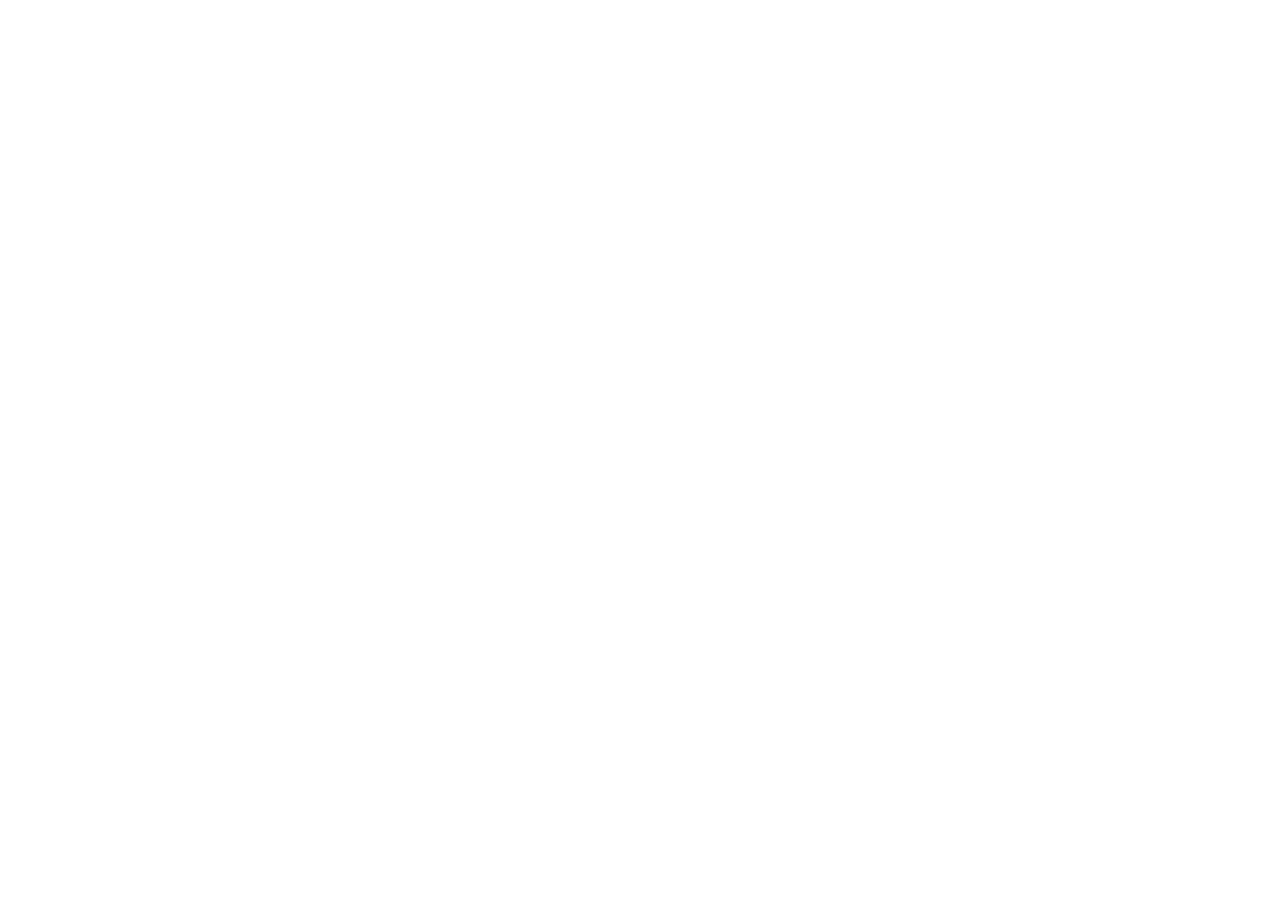
==== index.html @ 7dcd0716 "Init" ====
<!DOCTYPE html>
<html lang="en">
<head>
    <meta charset="UTF-8">
    <meta http-equiv="X-UA-Compatible" content="IE=edge">
    <meta name="viewport" content="width=device-width, initial-scale=1.0">
    <title>Andrew Alton's Web Portfolio</title>
</head>
<body>
    <script src="index.css"></script>
</body>
</html>
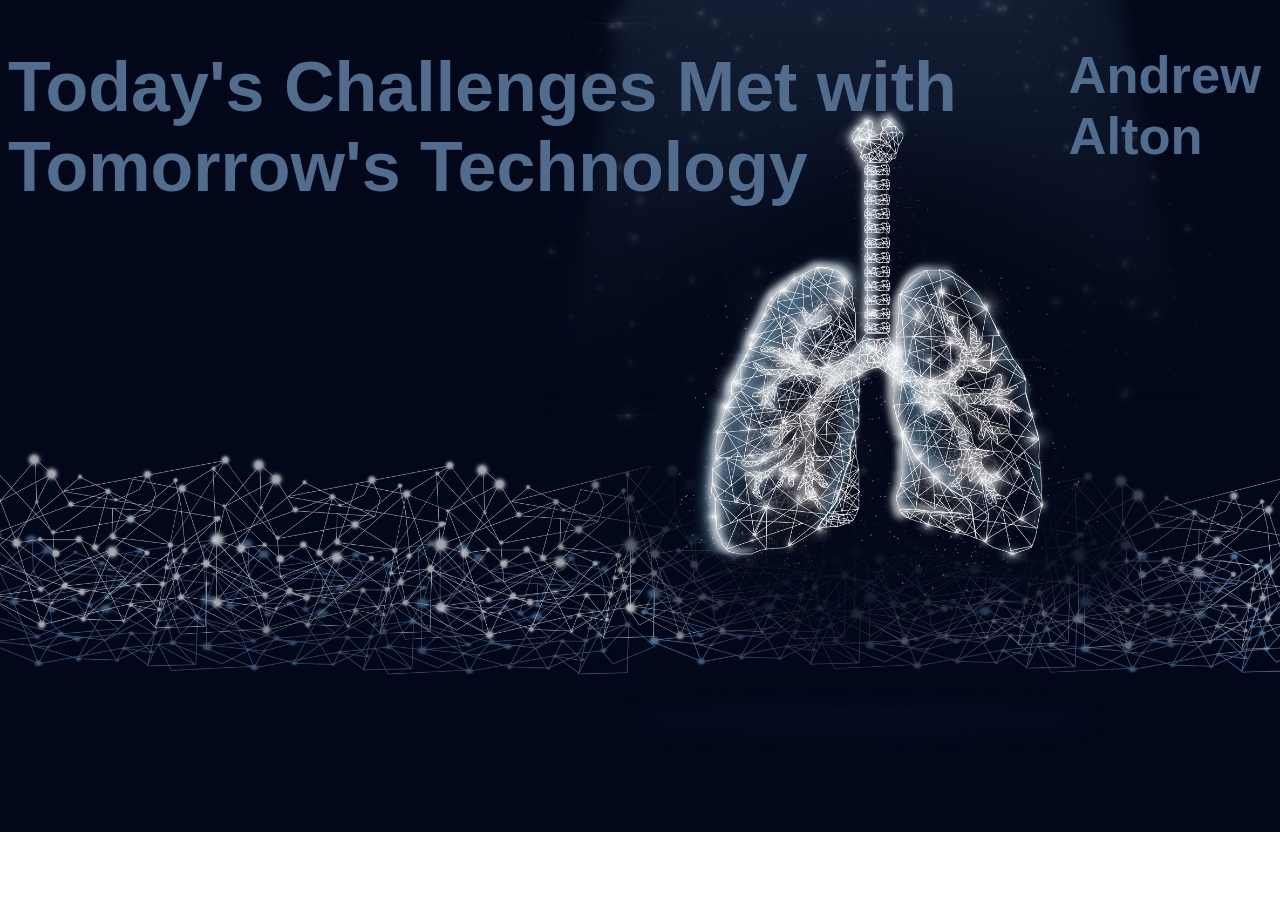
==== commit 8b505a33: "Addition of background, color, and headings" ====
--- a/index.html
+++ b/index.html
@@ -7,6 +7,11 @@
     <title>Andrew Alton's Web Portfolio</title>
 </head>
 <body>
-    <script src="index.css"></script>
+
+    <link href="styles.css" rel="stylesheet"></link>
+    <h1>Today's Challenges Met with 
+        Tomorrow's Technology</h1>
+    <h2> Andrew Alton</h2>
+    <p></p>
 </body>
 </html>--- a/styles.css
+++ b/styles.css
@@ -0,0 +1,29 @@
+html, body {
+    font-family: 'Roboto',
+sans-serif;
+    display: flex;
+    justify-content: center;
+    color: #516C8D;
+    font-size: 35px;
+    font-weight: 100; 
+    margin-top: 0px;
+    margin-bottom: 10px;
+    
+}
+
+body {
+    background: url(techlung.jpg) no-repeat center
+    center;
+        background-size: cover;
+        height: 800px;
+}
+/* .header h1 {
+    color: #516C8D;
+    font-family: 'Roboto',
+    sans-serif;
+    font-size: 35px;
+    font-weight: 100;
+    margin-top: 0px;
+    margin-bottom: 10px; */
+}
+
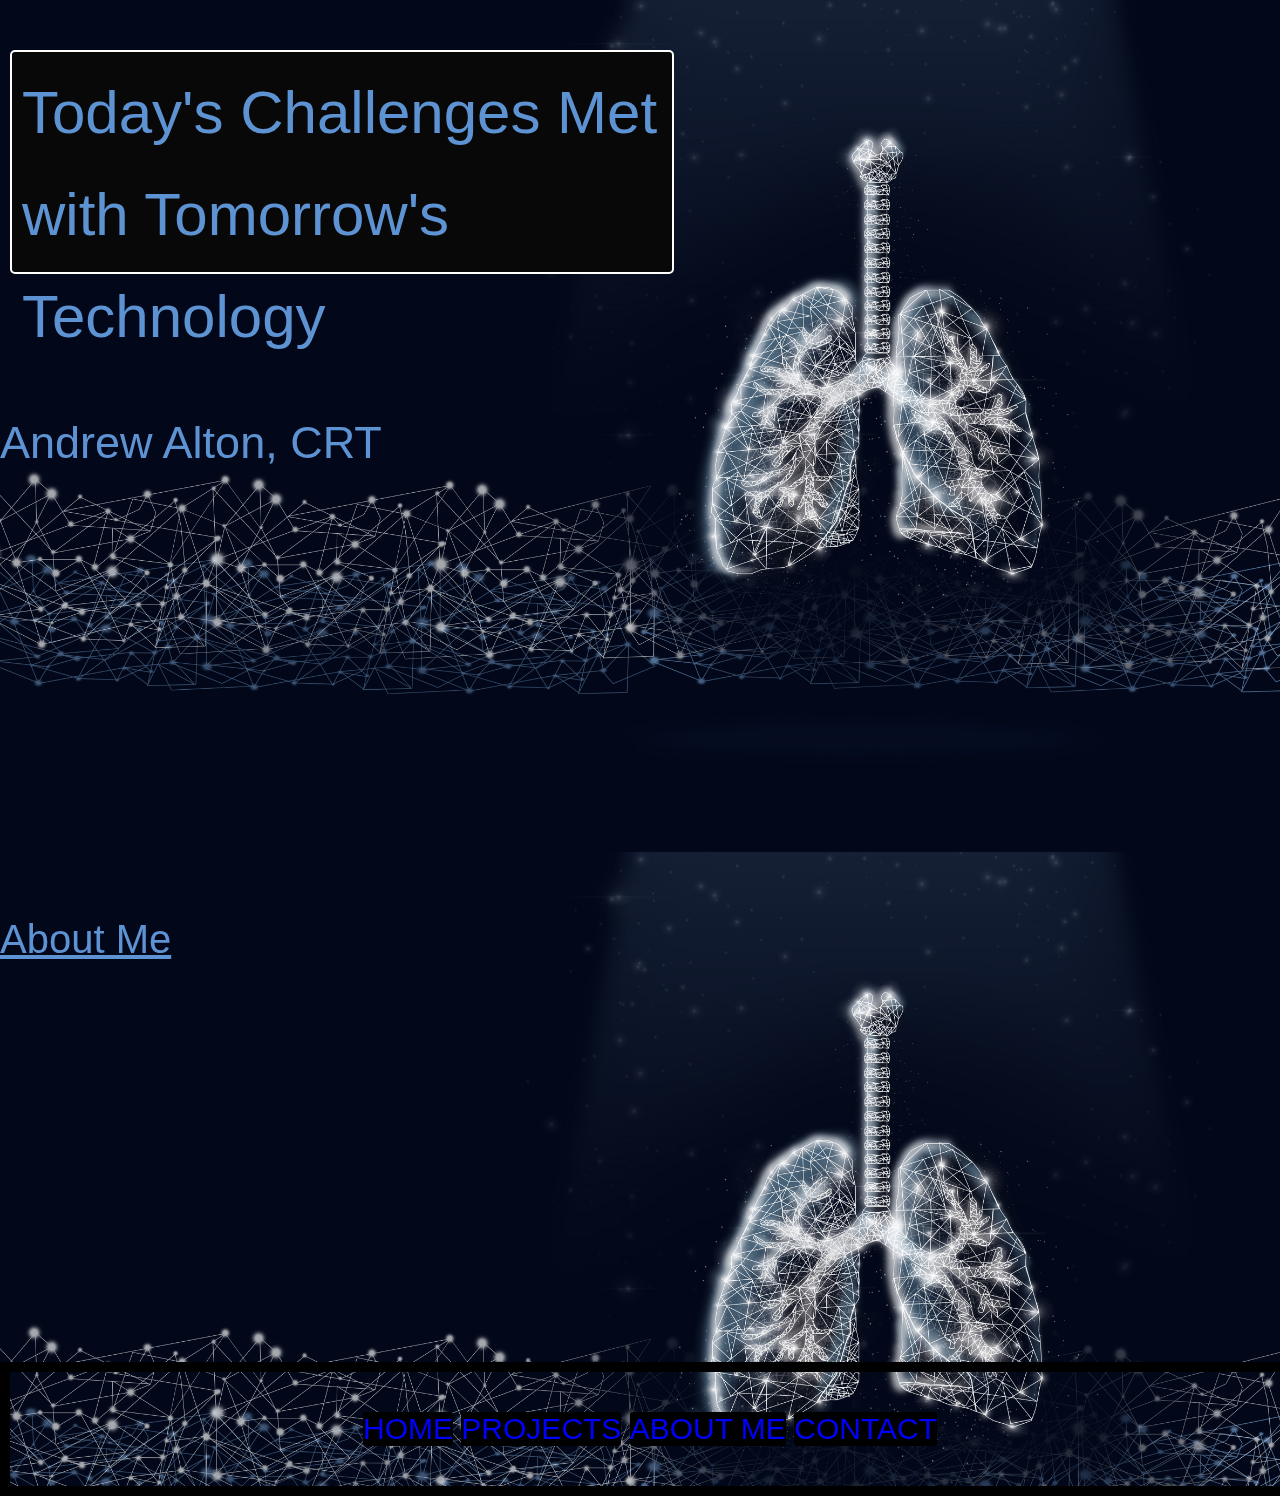
==== commit 46722d9c: "Updated page with 'HOME', 'PROJECTS', ABOUT ME, and 'CONTACT' links in addition to the beginning of " ====
--- a/index.html
+++ b/index.html
@@ -5,13 +5,28 @@
     <meta http-equiv="X-UA-Compatible" content="IE=edge">
     <meta name="viewport" content="width=device-width, initial-scale=1.0">
     <title>Andrew Alton's Web Portfolio</title>
+    <link href="styles.css" rel="stylesheet">
 </head>
 <body>
+<div class="header">
+    <h1>Today's Challenges Met<br> with Tomorrow's Technology</h1>
+    <br>
 
-    <link href="styles.css" rel="stylesheet"></link>
-    <h1>Today's Challenges Met with 
-        Tomorrow's Technology</h1>
-    <h2> Andrew Alton</h2>
-    <p></p>
+<div class="header">
+    <h2>Andrew Alton, CRT</h2>
+    <br>
+
+<div class="header">
+    <h3>About Me</h3>
+<p></p>
+
+
+<div class="buttons">
+    <a href="#">HOME</a>
+    <a href="#">PROJECTS</a>
+    <a href="#">ABOUT ME</a>
+    <a href="#">CONTACT</a>
+
+
 </body>
 </html>--- a/styles.css
+++ b/styles.css
@@ -1,29 +1,102 @@
 html, body {
-    font-family: 'Roboto',
-sans-serif;
-    display: flex;
-    justify-content: center;
-    color: #516C8D;
-    font-size: 35px;
-    font-weight: 100; 
-    margin-top: 0px;
-    margin-bottom: 10px;
-    
+    margin: 0;
+    padding: 0;
 }
 
 body {
-    background: url(techlung.jpg) no-repeat center
+    background: url(techlung.jpg) repeat center
     center;
         background-size: cover;
         height: 800px;
+        position: sticky;
+        top: 230px;
+
 }
-/* .header h1 {
-    color: #516C8D;
+.header h1 {
+    font-family: 'Roboto',
+sans-serif;
+    text-align: left;
+    line-height: 1.7;
+    color: #5e93d3;
+    font-size: 60px;
+    font-weight: 100; 
+    background-color: #080808;
+    height: 200px;
+    width: 50%;
+    border: 2px solid white;
+    border-radius: 5px;
+    padding: 10px;
+    margin: 50px 10px;
+    
+
+}
+.header h2 {
     font-family: 'Roboto',
     sans-serif;
-    font-size: 35px;
-    font-weight: 100;
-    margin-top: 0px;
-    margin-bottom: 10px; */
+        display: flex;
+        justify-content: left;
+        color: #5e93d3;
+        font-size: 45px;
+        font-weight: 100; 
+        margin-top: 75px;
+        margin-bottom: 400px;
+        
+        
+    
+}
+.header h3 {
+    font-family: 'Roboto',
+    sans-serif;
+        display: flex;
+        justify-content: left;
+        color: #5e93d3;
+        font-size: 40px;
+        font-weight: 100; 
+        margin-top: 30px;
+        margin-bottom: 400px;
+        text-decoration: underline;
+}        
+
+.buttons {
+    font-family: 'Roboto',
+    sans-serif;
+    font-size: 30px;
+    border: 10px solid black;
+    padding: 40px 0px;
+    position: relative;
+    text-align: center;
+    width: 100%;
 }
 
+.buttons a {
+ 
+    background: black;
+    border: 200px 10px solid black;
+    border-radius: 3px;
+    color: blue;
+    display: inline-block;
+    text-decoration: none;
+}
+
+.buttons a:hover {
+    background: blue;
+    border: 5px solid black;
+    color: black;
+}
+/* .header h3 {
+    font-family: 'Roboto',
+    sans-serif;
+    color: black;
+    background-color:black;
+    color: black;
+    border: 2px solid black;
+    padding: 15px 45px;
+    text-align: center;
+    text-decoration-color:#080808;
+    display:inline-flex;
+    }
+    a:hover, a:active {
+    background-color: red ;
+    color: black;
+    } */
+
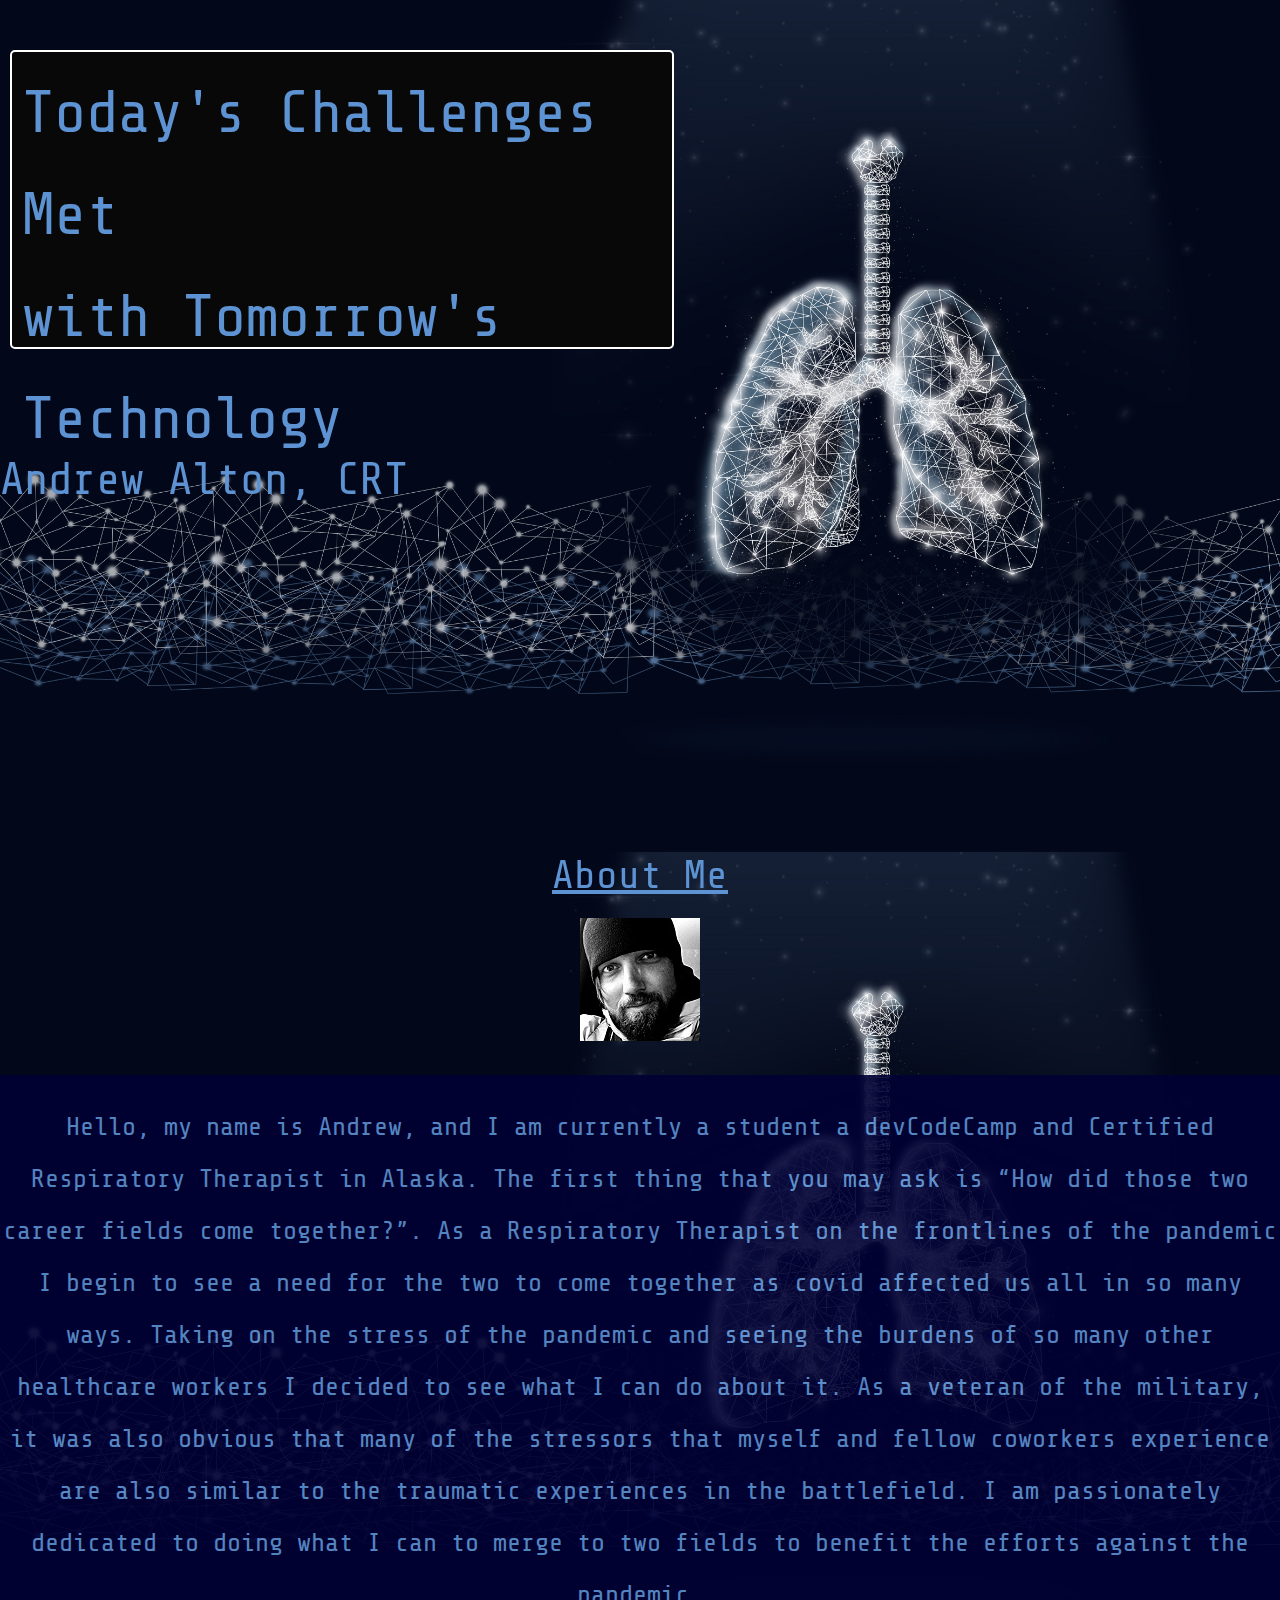
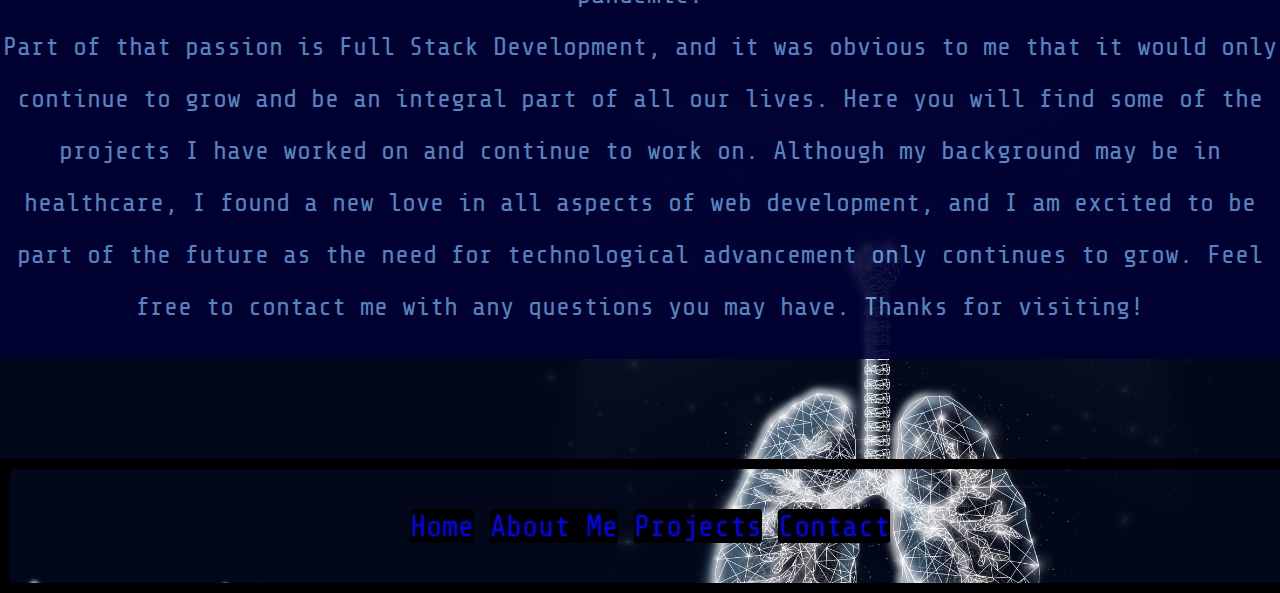
==== commit 20059392: "Updated 'about me' section; added photo, updated font" ====
--- a/index.html
+++ b/index.html
@@ -6,6 +6,9 @@
     <meta name="viewport" content="width=device-width, initial-scale=1.0">
     <title>Andrew Alton's Web Portfolio</title>
     <link href="styles.css" rel="stylesheet">
+    <link rel="preconnect" href="https://fonts.googleapis.com">
+    <link rel="preconnect" href="https://fonts.gstatic.com" crossorigin>
+    <link href="https://fonts.googleapis.com/css2?family=Share+Tech+Mono&display=swap" rel="stylesheet">
 </head>
 <body>
 <div class="header">
@@ -16,16 +19,36 @@
     <h2>Andrew Alton, CRT</h2>
     <br>
 
+
+
 <div class="header">
     <h3>About Me</h3>
-<p></p>
 
+<div class="gallery">
+    <a target="_blank" href="aboutme.jpg">
+    <img src="aboutme.jpg" alt="Me" width="120" height="123">
+    </a>
+</div> 
+<div class="about">
+    <p>Hello, my name is Andrew, and I am currently a student a devCodeCamp and Certified<br> Respiratory Therapist in Alaska.
+        The first thing that you may ask is “How did those two career fields come together?”. As a Respiratory Therapist
+        on the frontlines of the pandemic I begin to see a need for the two to come together as covid affected us all in 
+        so many ways. Taking on the stress of the pandemic and seeing the burdens of so many other healthcare workers I 
+        decided to see what I can do about it. As a veteran of the military, it was also obvious that many of the stressors
+        that myself and fellow coworkers experience are also similar to the traumatic experiences in the battlefield.
+         I am passionately dedicated to doing what I can to merge to two fields to benefit the efforts against the pandemic.
+        <br> Part of that passion is Full Stack Development, and it was obvious to me that it would only<br> continue to grow and 
+        be an integral part of all our lives. Here you will find some of the projects I have worked on and continue to work on. 
+        Although my background may be in healthcare, I found a new love in all aspects of web development, and I am excited to 
+        be part of the future as the  need for technological advancement only continues to grow. Feel free to contact me with 
+        any questions you may have. Thanks for visiting! </p>
+</div>
 
 <div class="buttons">
-    <a href="#">HOME</a>
-    <a href="#">PROJECTS</a>
-    <a href="#">ABOUT ME</a>
-    <a href="#">CONTACT</a>
+    <a href="#">Home</a>
+    <a href="#">About Me</a>
+    <a href="#">Projects</a>
+    <a href="#">Contact</a>
 
 
 </body>
--- a/styles.css
+++ b/styles.css
@@ -13,15 +13,14 @@
 
 }
 .header h1 {
-    font-family: 'Roboto',
-sans-serif;
+    font-family: 'Share Tech Mono', monospace;
     text-align: left;
     line-height: 1.7;
     color: #5e93d3;
     font-size: 60px;
     font-weight: 100; 
     background-color: #080808;
-    height: 200px;
+    height: 275px;
     width: 50%;
     border: 2px solid white;
     border-radius: 5px;
@@ -31,35 +30,53 @@
 
 }
 .header h2 {
-    font-family: 'Roboto',
-    sans-serif;
+    font-family: 'Share Tech Mono', monospace;
         display: flex;
         justify-content: left;
         color: #5e93d3;
         font-size: 45px;
         font-weight: 100; 
-        margin-top: 75px;
-        margin-bottom: 400px;
+        margin-top: px;
+        margin-bottom: 300px;
         
         
     
 }
 .header h3 {
-    font-family: 'Roboto',
-    sans-serif;
+    font-family: 'Share Tech Mono', monospace;
         display: flex;
-        justify-content: left;
+        justify-content: center;
+        align-items: center;
         color: #5e93d3;
         font-size: 40px;
         font-weight: 100; 
         margin-top: 30px;
-        margin-bottom: 400px;
+        margin-bottom: 20px;
         text-decoration: underline;
 }        
-
+.gallery {
+    display: flex;
+    align-items: center;
+    justify-content: center;
+}
+.about {
+    font-family: 'Share Tech Mono', monospace;
+        line-height: 2.0;
+        display: inline-block;
+        vertical-align: middle;
+        text-align: center;
+        align-items: center;
+        color: #5e93d3;
+        font-size: 26px;
+        font-weight: 100; 
+        background-color: rgb(2, 2, 53);
+        padding: auto;
+        opacity: .9;
+        margin-top: 30px;
+        margin-bottom: 100px;
+}
 .buttons {
-    font-family: 'Roboto',
-    sans-serif;
+    font-family: 'Share Tech Mono', monospace;
     font-size: 30px;
     border: 10px solid black;
     padding: 40px 0px;
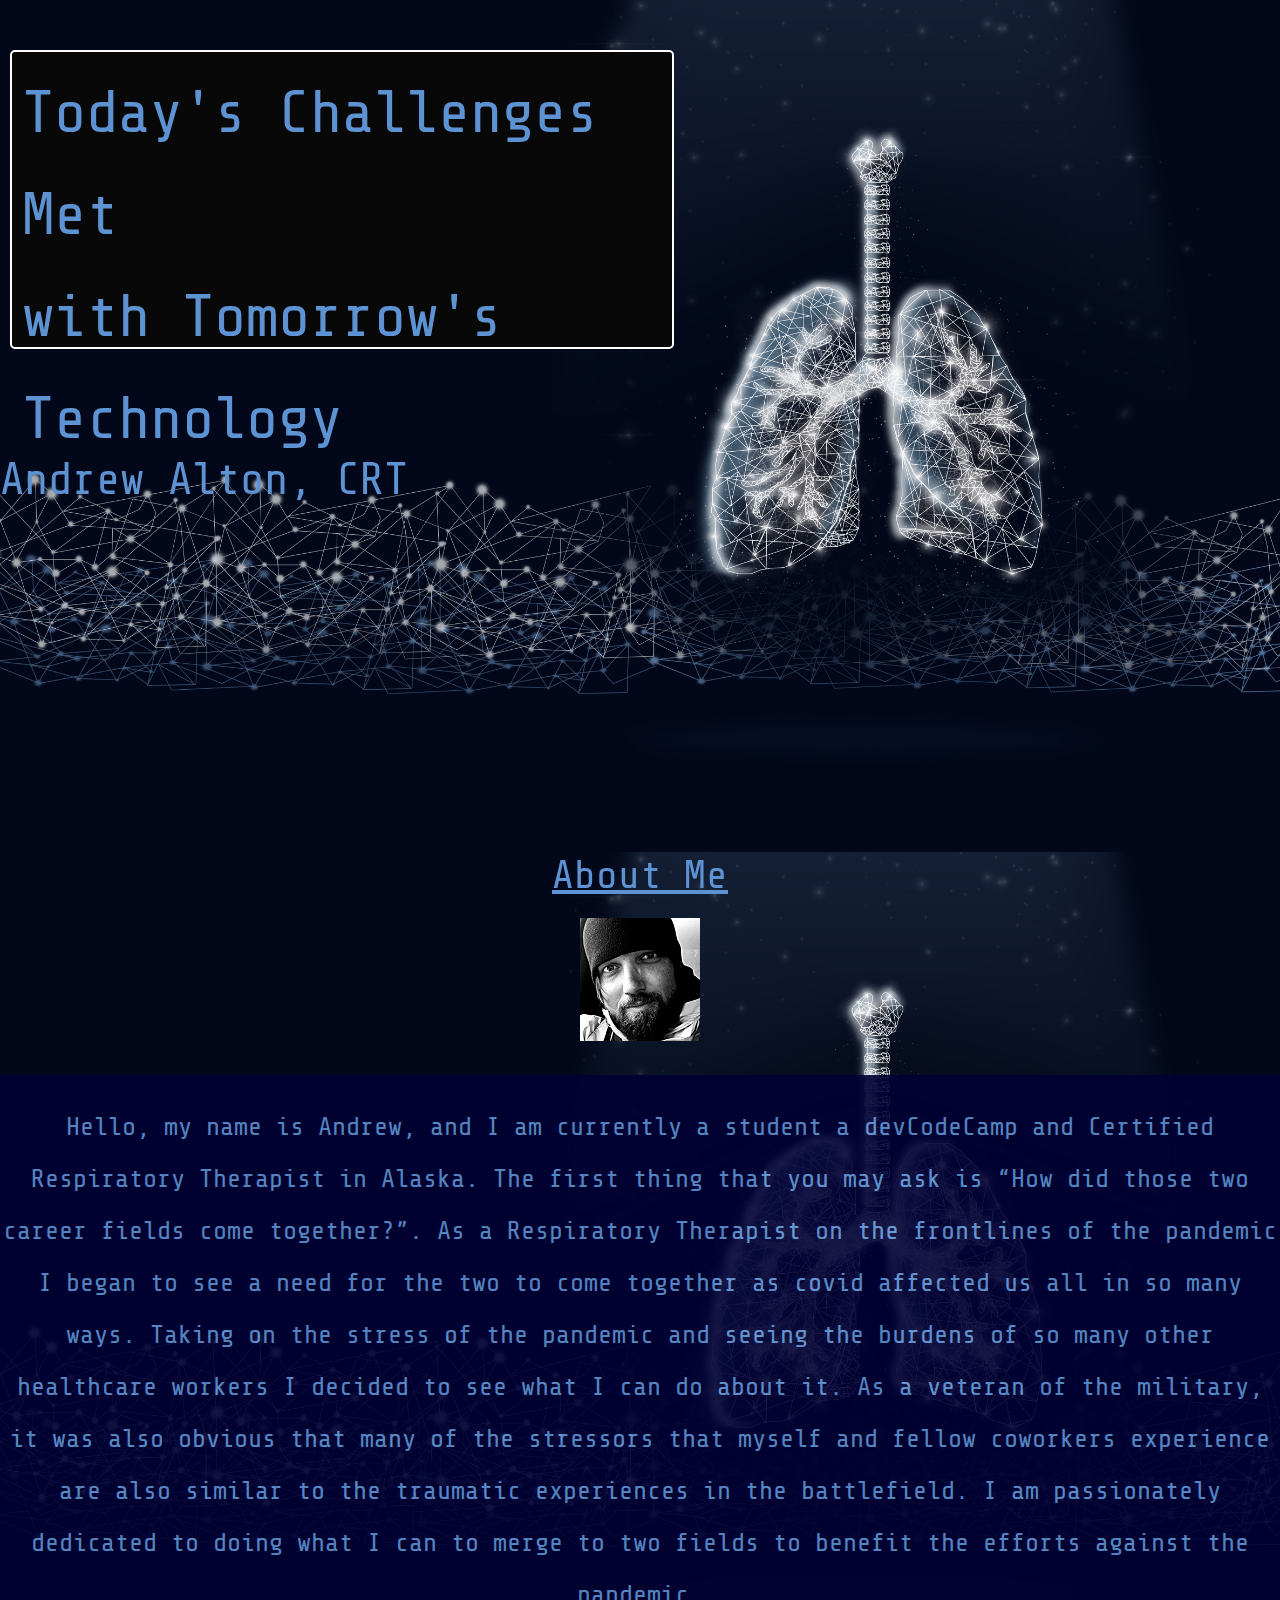
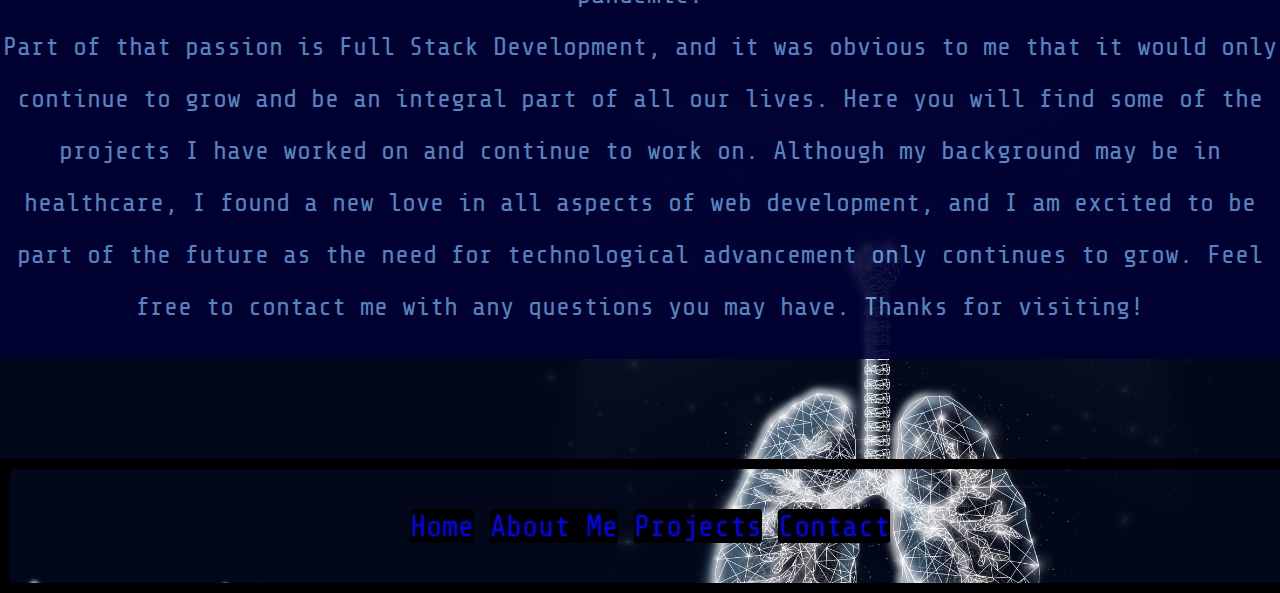
==== commit 4359658b: "Corrected grammatical errors in 'About Me' section" ====
--- a/index.html
+++ b/index.html
@@ -32,7 +32,7 @@
 <div class="about">
     <p>Hello, my name is Andrew, and I am currently a student a devCodeCamp and Certified<br> Respiratory Therapist in Alaska.
         The first thing that you may ask is “How did those two career fields come together?”. As a Respiratory Therapist
-        on the frontlines of the pandemic I begin to see a need for the two to come together as covid affected us all in 
+        on the frontlines of the pandemic I began to see a need for the two to come together as covid affected us all in 
         so many ways. Taking on the stress of the pandemic and seeing the burdens of so many other healthcare workers I 
         decided to see what I can do about it. As a veteran of the military, it was also obvious that many of the stressors
         that myself and fellow coworkers experience are also similar to the traumatic experiences in the battlefield.
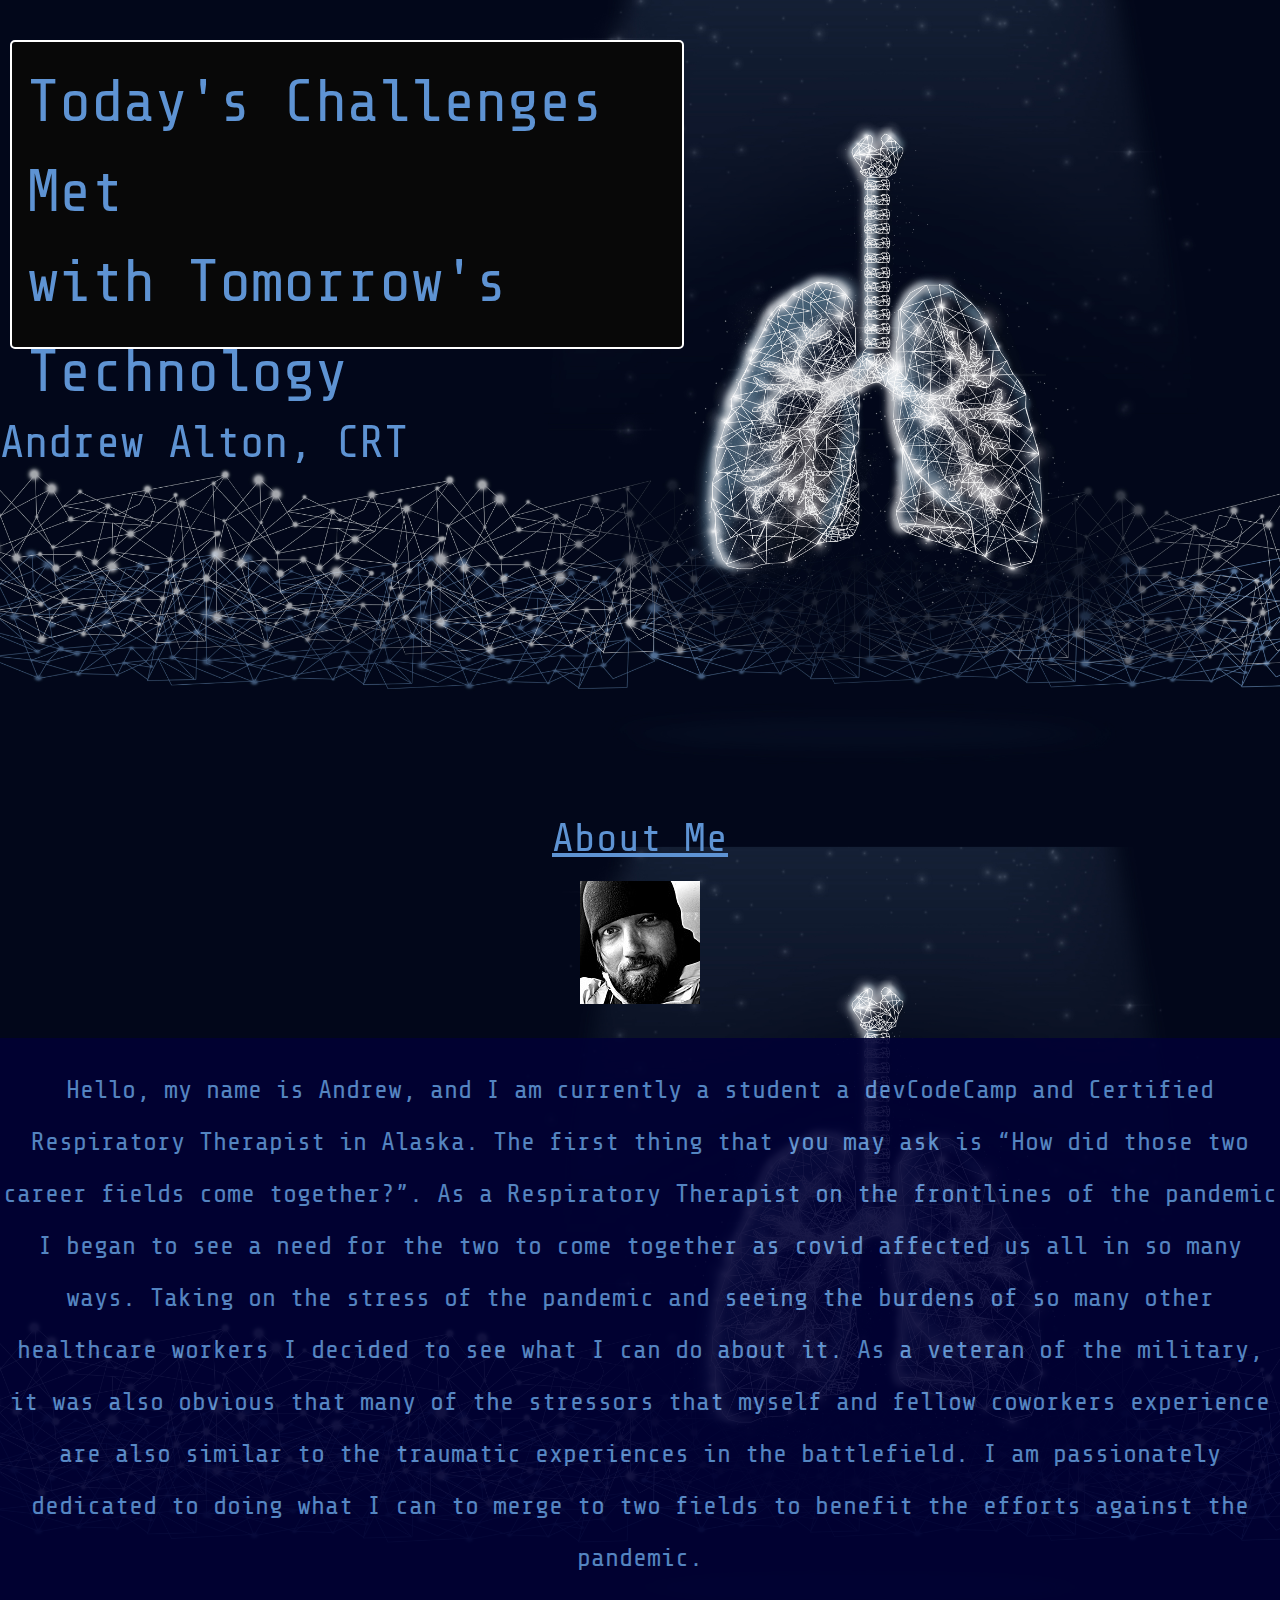
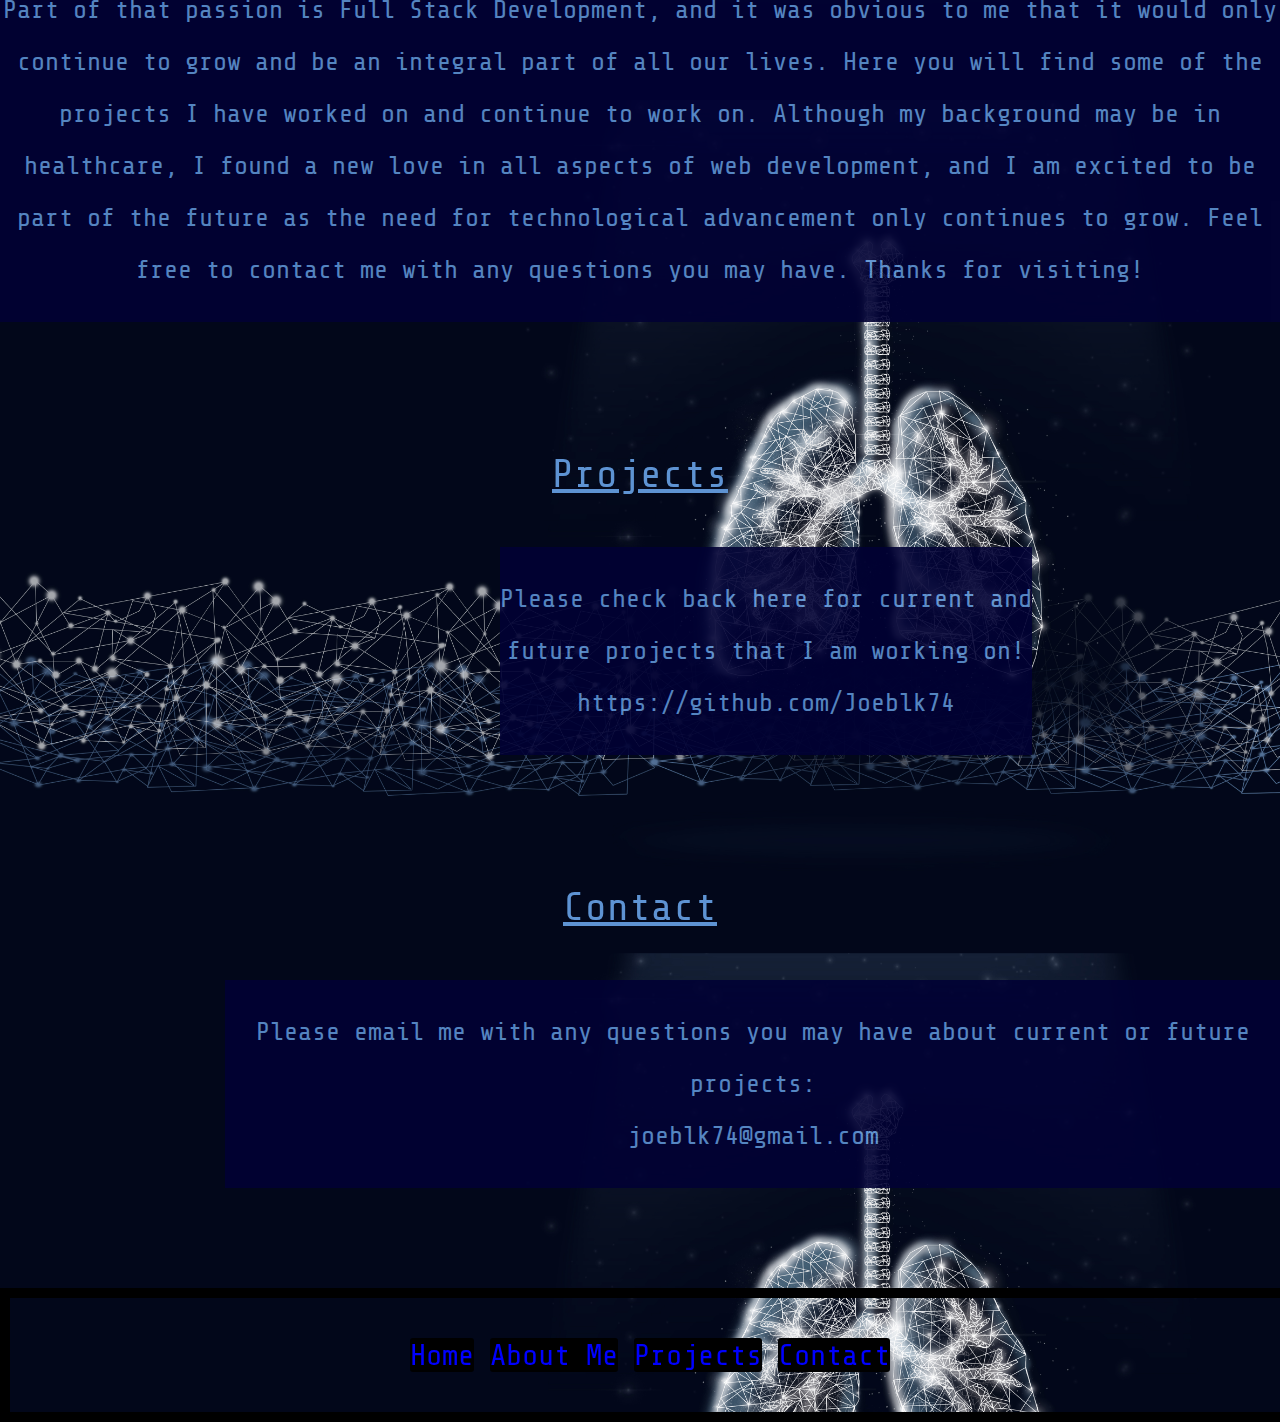
==== commit 1e2c42ef: "Updated 'contact' and 'projects' page. Deletion of aboutme.html, projects.html and contact.html" ====
--- a/index.html
+++ b/index.html
@@ -43,7 +43,19 @@
         be part of the future as the  need for technological advancement only continues to grow. Feel free to contact me with 
         any questions you may have. Thanks for visiting! </p>
 </div>
-
+<div class="header">
+    <h4>Projects</h4>
+</div>
+<div class="projects">
+    <p>Please check back here for current and <br>
+        future projects that I am working on!<br>https://github.com/Joeblk74</p>
+</div>
+<div class="header">
+    <h5>Contact</h5>
+</div>
+<div class="contact">
+    <p>Please email me with any questions you may have about current or future projects:<br>joeblk74@gmail.com</p>
+</div>
 <div class="buttons">
     <a href="#">Home</a>
     <a href="#">About Me</a>
--- a/styles.css
+++ b/styles.css
@@ -15,7 +15,7 @@
 .header h1 {
     font-family: 'Share Tech Mono', monospace;
     text-align: left;
-    line-height: 1.7;
+    line-height: 1.5;
     color: #5e93d3;
     font-size: 60px;
     font-weight: 100; 
@@ -24,11 +24,10 @@
     width: 50%;
     border: 2px solid white;
     border-radius: 5px;
-    padding: 10px;
-    margin: 50px 10px;
-    
+    padding: 15px;
+    margin: 40px 10px;
+}
 
-}
 .header h2 {
     font-family: 'Share Tech Mono', monospace;
         display: flex;
@@ -36,12 +35,10 @@
         color: #5e93d3;
         font-size: 45px;
         font-weight: 100; 
-        margin-top: px;
-        margin-bottom: 300px;
-        
-        
-    
+        margin-top: 10px;
+        margin-bottom: 300px;    
 }
+
 .header h3 {
     font-family: 'Share Tech Mono', monospace;
         display: flex;
@@ -53,12 +50,14 @@
         margin-top: 30px;
         margin-bottom: 20px;
         text-decoration: underline;
-}        
+} 
+
 .gallery {
     display: flex;
     align-items: center;
     justify-content: center;
 }
+
 .about {
     font-family: 'Share Tech Mono', monospace;
         line-height: 2.0;
@@ -74,7 +73,71 @@
         opacity: .9;
         margin-top: 30px;
         margin-bottom: 100px;
+        
 }
+
+.header h4 {
+    font-family: 'Share Tech Mono', monospace;
+        display: flex;
+        justify-content: center;
+        align-items: center;
+        color: #5e93d3;
+        font-size: 40px;
+        font-weight: 100; 
+        margin-top: 30px;
+        margin-bottom: 20px;
+        text-decoration: underline;
+}
+
+.projects {
+    font-family: 'Share Tech Mono', monospace;
+        line-height: 2.0;
+        display: inline-block;
+        vertical-align: middle;
+        text-align: center;
+        align-items: center;
+        color: #5e93d3;
+        font-size: 26px;
+        font-weight: 100; 
+        background-color: rgb(2, 2, 53);
+        padding: auto;
+        opacity: .9;
+        margin-top: 30px;
+        margin-bottom: 100px;
+        margin-left: 500px;
+}
+
+.header h5 {
+    font-family: 'Share Tech Mono', monospace;
+        display: flex;
+        justify-content: center;
+        align-items: center;
+        color: #5e93d3;
+        font-size: 40px;
+        font-weight: 100; 
+        margin-top: 30px;
+        margin-bottom: 20px;
+        text-decoration: underline;
+}
+
+.contact {
+    font-family: 'Share Tech Mono', monospace;
+        line-height: 2.0;
+        display: inline-block;
+        vertical-align: middle;
+        text-align: center;
+        align-items: center;
+        color: #5e93d3;
+        font-size: 26px;
+        font-weight: 100; 
+        background-color: rgb(2, 2, 53);
+        padding: auto;
+        opacity: .9;
+        margin-top: 30px;
+        margin-bottom: 100px;
+        margin-left: 225px;
+}
+
 .buttons {
     font-family: 'Share Tech Mono', monospace;
     font-size: 30px;
